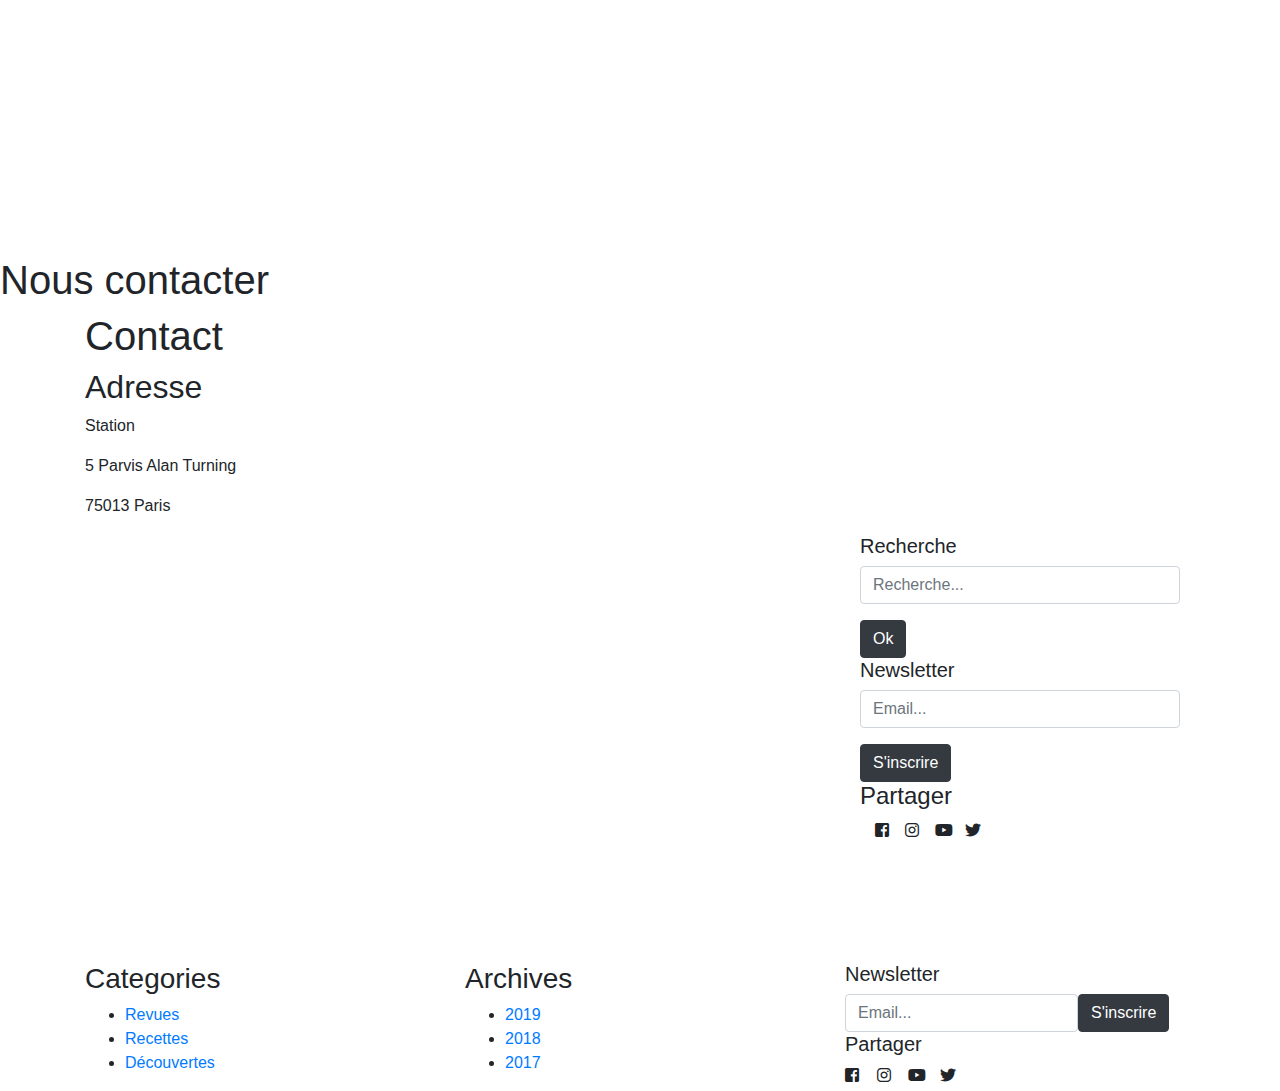
==== contact.html @ bdc2f414 "Add files via upload" ====
<!DOCTYPE html>
<html lang="en">
<head>
    <meta charset="UTF-8">
    <meta name="viewport" content="width=device-width, initial-scale=1.0">
    <title>Cuisine</title>
    <link rel="stylesheet" href="./css/bootstrap.min.css">
    <link rel="stylesheet" href="./css/contact.css">
    <link rel="stylesheet" href="./css/all.min.css">
    <link href="https://fonts.googleapis.com/css2?family=Oswald&display=swap" rel="stylesheet">
    <link href="https://fonts.googleapis.com/css2?family=Courgette&display=swap" rel="stylesheet">
</head>
<header>
    <div class="header-filter"></div> <!--adding a filter-->
    <nav class="navbar navbar-expand-md navbar-dark">
        <a class="navbar-brand cuizine" href="#">Cui'zine</a>
        <button class="navbar-toggler" type="button" data-toggle="collapse" data-target="#navbarNavAltMarkup" aria-controls="navbarNavAltMarkup" aria-expanded="false" aria-label="Toggle navigation">
          <span class="navbar-toggler-icon"></span>
        </button>
        <div class="collapse navbar-collapse" id="navbarNavAltMarkup">
          <div class="navbar-nav ml-auto">
            <a class="nav-item nav-link active" href="#">Accueil<span class="sr-only">(current)</span></a>
            <a class="nav-item nav-link" href="#">Equipe</a>
            <a class="nav-item nav-link" href="#">Blog</a>
            <a class="nav-item nav-link" href="#">Contact</a>
          </div>
        </div>
      </nav>
              
          <img class="headerbackground" src="./img/logo_square_white.png" alt="logo">
          <h1 class="cuisine">Nous contacter</h1>
          
      
      <div class="header-filter"></div> <!--adding a filter-->
</header>
<body>
  <!--
  <div class="container">
    <div class="row one">
      <div class="col-12 col-lg-4">
        <h3>Contact</h3>
        <h3>Adresse</h3>
          <p>Station</p>
          <p>5 Parvis Alan Turning</p>
          <p>75013 Paris</p>          

      </div>
    </div>
    <div class="row">
      
                  
          
          
          
            <div class="col-lg-8">
            <div class="map-responsive">
              <iframe src="https://www.google.com/maps/embed?pb=!1m14!1m12!1m3!1d10506.410987829591!2d2.2635644!3d48.827640599999995!2m3!1f0!2f0!3f0!3m2!1i1024!2i768!4f13.1!5e0!3m2!1sfr!2sfr!4v1591266158783!5m2!1sfr!2sfr" width="600" height="450" frameborder="0" style="border:0;" allowfullscreen="" aria-hidden="false" tabindex="0"></iframe>
            </div>
          </div>
          
             
      
      </div>
      
        <div class="row social-media">
          <div class="col-9 col-lg-4 search">
              <h5>Recherche</h5>
              <form class="form">
                  <div class="form-group">
                      <label class="sr-only" for="search">Recherche</label>
                      <input id="search" type="text" class="form-control" placeholder="Recherche...">
                  </div>
                  <button type="submit" class="btn btn-dark">Ok</button>
              </form>
          </div>
              <div class="col-12 newsletter">
                <h5>Newsletter</h5>
                <form class="form">
                    <div class="form-group">
                        <label class="sr-only" for="newsletter-email">Email</label>
                        <input id="newsletter-email" type="email" class="form-control" placeholder="Email...">
                    </div>
                    <button type="submit" class="btn btn-dark">S'inscrire</button>
                </form>
                </div>
          
        -->
        <div class="background">
        <div class="container">
          <div class="row">
            <div class="col-12">
            <h1 class="courgette">Contact</h1>
          </div>
          </div>
          <div class="row social-media">

            
              <div class="col-12">
                
                <h2 class="courgette">Adresse</h2>
                  <p>Station</p>
                  <p>5 Parvis Alan Turning</p>
                  <p>75013 Paris</p>          
        
              </div>
           


              <div class="col-8 embed-responsive embed-responsive-16by9">
                <iframe class="embed-responsive-item" src="https://www.google.com/maps/embed?pb=!1m14!1m12!1m3!1d10506.410987829591!2d2.2635644!3d48.827640599999995!2m3!1f0!2f0!3f0!3m2!1i1024!2i768!4f13.1!5e0!3m2!1sfr!2sfr!4v1591266158783!5m2!1sfr!2sfr" width="600" height="450" frameborder="0" style="border:0;" allowfullscreen="" aria-hidden="false" tabindex="0"></iframe>
              </div>
              <div class="col-4 aside"> <!--d none-->
                <form>
                <div class="col-12 search">
                    <h5 class="courgette">Recherche</h5>
                    
                        <div class="form-group">
                            <label class="sr-only" for="search">Recherche</label>
                            <input id="search" type="text" class="form-control" placeholder="Recherche...">
                        </div>
                        <button type="submit" class=" ok btn btn-dark">Ok</button>
                    
                </div>
                    <div class="col-12 newsletter">
                      <h5 class="courgette">Newsletter</h5>
                      
                          <div class="form-group">
                              <label class="sr-only" for="newsletter-email">Email</label>
                              <input id="newsletter-email" type="email" class="form-control" placeholder="Email...">
                          </div>
                          <button type="submit" class="btn btn-dark">S'inscrire</button>
                </form>
              
            
          
                    <!-- search-->
                <h4 class="courgette">Partager</h4>
                <div class=" form-inline">
                  <div class="col-1">
                    <i class="fab fa-facebook-square"></i>
                  </div>
                  <div class="col-1">
                    <i class="fab fa-instagram"></i>
                  </div>
                  <div class="col-1">
                    <i class="fab fa-youtube"></i>
                  </div>
                  <div class="col-1">
                    <i class="fab fa-twitter"></i>
                  </div>
                </div>  
            </div>
      </div>
      </div>

        </div>
<div class="black">
  <footer>
    <div class="container">
      <div class="row cat">
        <div class="col-12 col-lg-4">
          <h3 class="courgette">Categories</h3>
        <ul>
            <li><a href="#">Revues</a></li>
            <li><a href="#">Recettes</a></li>
            <li><a href="#">Découvertes</a></li>
        </ul>
        </div>
      
      
        <div class="col-12 col-lg-4">
          <h3 class="courgette">Archives</h3>
              <ul>
                  <li><a href="#">2019</a></li>
                  <li><a href="#">2018</a></li>
                  <li><a href="#">2017</a></li>
              </ul>
          </div> 
           
            
                      <div class="col-12 col-lg-4 newsletter">
                          <h5 class="courgette">Newsletter</h5>
                          <form class="form-inline">
                              <div class="form-group">
                                  <label class="sr-only" for="newsletter-email">Email</label>
                                  <input id="newsletter-email" type="email" class="form-control" placeholder="Email...">
                              </div>
                              <button type="submit" class="btn btn-dark">S'inscrire</button>
                          </form>
                          
                    
            
            <h5 class="courgette">Partager</h5>
            <div class="row partager">
                <div class="col-1">
                    <i class="fab fa-facebook-square"></i>
                </div>
                <div class="col-1">
                    <i class="fab fa-instagram"></i>
                </div>
                <div class="col-1">
                    <i class="fab fa-youtube"></i>
                </div>
                <div class="col-1">
                    <i class="fab fa-twitter"></i>
                </div>
            </div> 
          </div>
    </div>                  
</footer>

</div>

</body>

</html>
---- css/all.min.css ----
.fa,.fab,.fal,.far,.fas{-moz-osx-font-smoothing:grayscale;-webkit-font-smoothing:antialiased;display:inline-block;font-style:normal;font-variant:normal;text-rendering:auto;line-height:1}.fa-lg{font-size:1.33333em;line-height:.75em;vertical-align:-.0667em}.fa-xs{font-size:.75em}.fa-sm{font-size:.875em}.fa-1x{font-size:1em}.fa-2x{font-size:2em}.fa-3x{font-size:3em}.fa-4x{font-size:4em}.fa-5x{font-size:5em}.fa-6x{font-size:6em}.fa-7x{font-size:7em}.fa-8x{font-size:8em}.fa-9x{font-size:9em}.fa-10x{font-size:10em}.fa-fw{text-align:center;width:1.25em}.fa-ul{list-style-type:none;margin-left:2.5em;padding-left:0}.fa-ul>li{position:relative}.fa-li{left:-2em;position:absolute;text-align:center;width:2em;line-height:inherit}.fa-border{border:.08em solid #eee;border-radius:.1em;padding:.2em .25em .15em}.fa-pull-left{float:left}.fa-pull-right{float:right}.fa.fa-pull-left,.fab.fa-pull-left,.fal.fa-pull-left,.far.fa-pull-left,.fas.fa-pull-left{margin-right:.3em}.fa.fa-pull-right,.fab.fa-pull-right,.fal.fa-pull-right,.far.fa-pull-right,.fas.fa-pull-right{margin-left:.3em}.fa-spin{animation:fa-spin 2s infinite linear}.fa-pulse{animation:fa-spin 1s infinite steps(8)}@keyframes fa-spin{0%{transform:rotate(0deg)}to{transform:rotate(1turn)}}.fa-rotate-90{-ms-filter:"progid:DXImageTransform.Microsoft.BasicImage(rotation=1)";transform:rotate(90deg)}.fa-rotate-180{-ms-filter:"progid:DXImageTransform.Microsoft.BasicImage(rotation=2)";transform:rotate(180deg)}.fa-rotate-270{-ms-filter:"progid:DXImageTransform.Microsoft.BasicImage(rotation=3)";transform:rotate(270deg)}.fa-flip-horizontal{-ms-filter:"progid:DXImageTransform.Microsoft.BasicImage(rotation=0, mirror=1)";transform:scaleX(-1)}.fa-flip-vertical{transform:scaleY(-1)}.fa-flip-horizontal.fa-flip-vertical,.fa-flip-vertical{-ms-filter:"progid:DXImageTransform.Microsoft.BasicImage(rotation=2, mirror=1)"}.fa-flip-horizontal.fa-flip-vertical{transform:scale(-1)}:root .fa-flip-horizontal,:root .fa-flip-vertical,:root .fa-rotate-90,:root .fa-rotate-180,:root .fa-rotate-270{filter:none}.fa-stack{display:inline-block;height:2em;line-height:2em;position:relative;vertical-align:middle;width:2.5em}.fa-stack-1x,.fa-stack-2x{left:0;position:absolute;text-align:center;width:100%}.fa-stack-1x{line-height:inherit}.fa-stack-2x{font-size:2em}.fa-inverse{color:#fff}.fa-500px:before{content:"\f26e"}.fa-accessible-icon:before{content:"\f368"}.fa-accusoft:before{content:"\f369"}.fa-acquisitions-incorporated:before{content:"\f6af"}.fa-ad:before{content:"\f641"}.fa-address-book:before{content:"\f2b9"}.fa-address-card:before{content:"\f2bb"}.fa-adjust:before{content:"\f042"}.fa-adn:before{content:"\f170"}.fa-adobe:before{content:"\f778"}.fa-adversal:before{content:"\f36a"}.fa-affiliatetheme:before{content:"\f36b"}.fa-air-freshener:before{content:"\f5d0"}.fa-algolia:before{content:"\f36c"}.fa-align-center:before{content:"\f037"}.fa-align-justify:before{content:"\f039"}.fa-align-left:before{content:"\f036"}.fa-align-right:before{content:"\f038"}.fa-alipay:before{content:"\f642"}.fa-allergies:before{content:"\f461"}.fa-amazon:before{content:"\f270"}.fa-amazon-pay:before{content:"\f42c"}.fa-ambulance:before{content:"\f0f9"}.fa-american-sign-language-interpreting:before{content:"\f2a3"}.fa-amilia:before{content:"\f36d"}.fa-anchor:before{content:"\f13d"}.fa-android:before{content:"\f17b"}.fa-angellist:before{content:"\f209"}.fa-angle-double-down:before{content:"\f103"}.fa-angle-double-left:before{content:"\f100"}.fa-angle-double-right:before{content:"\f101"}.fa-angle-double-up:before{content:"\f102"}.fa-angle-down:before{content:"\f107"}.fa-angle-left:before{content:"\f104"}.fa-angle-right:before{content:"\f105"}.fa-angle-up:before{content:"\f106"}.fa-angry:before{content:"\f556"}.fa-angrycreative:before{content:"\f36e"}.fa-angular:before{content:"\f420"}.fa-ankh:before{content:"\f644"}.fa-app-store:before{content:"\f36f"}.fa-app-store-ios:before{content:"\f370"}.fa-apper:before{content:"\f371"}.fa-apple:before{content:"\f179"}.fa-apple-alt:before{content:"\f5d1"}.fa-apple-pay:before{content:"\f415"}.fa-archive:before{content:"\f187"}.fa-archway:before{content:"\f557"}.fa-arrow-alt-circle-down:before{content:"\f358"}.fa-arrow-alt-circle-left:before{content:"\f359"}.fa-arrow-alt-circle-right:before{content:"\f35a"}.fa-arrow-alt-circle-up:before{content:"\f35b"}.fa-arrow-circle-down:before{content:"\f0ab"}.fa-arrow-circle-left:before{content:"\f0a8"}.fa-arrow-circle-right:before{content:"\f0a9"}.fa-arrow-circle-up:before{content:"\f0aa"}.fa-arrow-down:before{content:"\f063"}.fa-arrow-left:before{content:"\f060"}.fa-arrow-right:before{content:"\f061"}.fa-arrow-up:before{content:"\f062"}.fa-arrows-alt:before{content:"\f0b2"}.fa-arrows-alt-h:before{content:"\f337"}.fa-arrows-alt-v:before{content:"\f338"}.fa-artstation:before{content:"\f77a"}.fa-assistive-listening-systems:before{content:"\f2a2"}.fa-asterisk:before{content:"\f069"}.fa-asymmetrik:before{content:"\f372"}.fa-at:before{content:"\f1fa"}.fa-atlas:before{content:"\f558"}.fa-atlassian:before{content:"\f77b"}.fa-atom:before{content:"\f5d2"}.fa-audible:before{content:"\f373"}.fa-audio-description:before{content:"\f29e"}.fa-autoprefixer:before{content:"\f41c"}.fa-avianex:before{content:"\f374"}.fa-aviato:before{content:"\f421"}.fa-award:before{content:"\f559"}.fa-aws:before{content:"\f375"}.fa-baby:before{content:"\f77c"}.fa-baby-carriage:before{content:"\f77d"}.fa-backspace:before{content:"\f55a"}.fa-backward:before{content:"\f04a"}.fa-balance-scale:before{content:"\f24e"}.fa-ban:before{content:"\f05e"}.fa-band-aid:before{content:"\f462"}.fa-bandcamp:before{content:"\f2d5"}.fa-barcode:before{content:"\f02a"}.fa-bars:before{content:"\f0c9"}.fa-baseball-ball:before{content:"\f433"}.fa-basketball-ball:before{content:"\f434"}.fa-bath:before{content:"\f2cd"}.fa-battery-empty:before{content:"\f244"}.fa-battery-full:before{content:"\f240"}.fa-battery-half:before{content:"\f242"}.fa-battery-quarter:before{content:"\f243"}.fa-battery-three-quarters:before{content:"\f241"}.fa-bed:before{content:"\f236"}.fa-beer:before{content:"\f0fc"}.fa-behance:before{content:"\f1b4"}.fa-behance-square:before{content:"\f1b5"}.fa-bell:before{content:"\f0f3"}.fa-bell-slash:before{content:"\f1f6"}.fa-bezier-curve:before{content:"\f55b"}.fa-bible:before{content:"\f647"}.fa-bicycle:before{content:"\f206"}.fa-bimobject:before{content:"\f378"}.fa-binoculars:before{content:"\f1e5"}.fa-biohazard:before{content:"\f780"}.fa-birthday-cake:before{content:"\f1fd"}.fa-bitbucket:before{content:"\f171"}.fa-bitcoin:before{content:"\f379"}.fa-bity:before{content:"\f37a"}.fa-black-tie:before{content:"\f27e"}.fa-blackberry:before{content:"\f37b"}.fa-blender:before{content:"\f517"}.fa-blender-phone:before{content:"\f6b6"}.fa-blind:before{content:"\f29d"}.fa-blog:before{content:"\f781"}.fa-blogger:before{content:"\f37c"}.fa-blogger-b:before{content:"\f37d"}.fa-bluetooth:before{content:"\f293"}.fa-bluetooth-b:before{content:"\f294"}.fa-bold:before{content:"\f032"}.fa-bolt:before{content:"\f0e7"}.fa-bomb:before{content:"\f1e2"}.fa-bone:before{content:"\f5d7"}.fa-bong:before{content:"\f55c"}.fa-book:before{content:"\f02d"}.fa-book-dead:before{content:"\f6b7"}.fa-book-open:before{content:"\f518"}.fa-book-reader:before{content:"\f5da"}.fa-bookmark:before{content:"\f02e"}.fa-bowling-ball:before{content:"\f436"}.fa-box:before{content:"\f466"}.fa-box-open:before{content:"\f49e"}.fa-boxes:before{content:"\f468"}.fa-braille:before{content:"\f2a1"}.fa-brain:before{content:"\f5dc"}.fa-briefcase:before{content:"\f0b1"}.fa-briefcase-medical:before{content:"\f469"}.fa-broadcast-tower:before{content:"\f519"}.fa-broom:before{content:"\f51a"}.fa-brush:before{content:"\f55d"}.fa-btc:before{content:"\f15a"}.fa-bug:before{content:"\f188"}.fa-building:before{content:"\f1ad"}.fa-bullhorn:before{content:"\f0a1"}.fa-bullseye:before{content:"\f140"}.fa-burn:before{content:"\f46a"}.fa-buromobelexperte:before{content:"\f37f"}.fa-bus:before{content:"\f207"}.fa-bus-alt:before{content:"\f55e"}.fa-business-time:before{content:"\f64a"}.fa-buysellads:before{content:"\f20d"}.fa-calculator:before{content:"\f1ec"}.fa-calendar:before{content:"\f133"}.fa-calendar-alt:before{content:"\f073"}.fa-calendar-check:before{content:"\f274"}.fa-calendar-day:before{content:"\f783"}.fa-calendar-minus:before{content:"\f272"}.fa-calendar-plus:before{content:"\f271"}.fa-calendar-times:before{content:"\f273"}.fa-calendar-week:before{content:"\f784"}.fa-camera:before{content:"\f030"}.fa-camera-retro:before{content:"\f083"}.fa-campground:before{content:"\f6bb"}.fa-canadian-maple-leaf:before{content:"\f785"}.fa-candy-cane:before{content:"\f786"}.fa-cannabis:before{content:"\f55f"}.fa-capsules:before{content:"\f46b"}.fa-car:before{content:"\f1b9"}.fa-car-alt:before{content:"\f5de"}.fa-car-battery:before{content:"\f5df"}.fa-car-crash:before{content:"\f5e1"}.fa-car-side:before{content:"\f5e4"}.fa-caret-down:before{content:"\f0d7"}.fa-caret-left:before{content:"\f0d9"}.fa-caret-right:before{content:"\f0da"}.fa-caret-square-down:before{content:"\f150"}.fa-caret-square-left:before{content:"\f191"}.fa-caret-square-right:before{content:"\f152"}.fa-caret-square-up:before{content:"\f151"}.fa-caret-up:before{content:"\f0d8"}.fa-carrot:before{content:"\f787"}.fa-cart-arrow-down:before{content:"\f218"}.fa-cart-plus:before{content:"\f217"}.fa-cash-register:before{content:"\f788"}.fa-cat:before{content:"\f6be"}.fa-cc-amazon-pay:before{content:"\f42d"}.fa-cc-amex:before{content:"\f1f3"}.fa-cc-apple-pay:before{content:"\f416"}.fa-cc-diners-club:before{content:"\f24c"}.fa-cc-discover:before{content:"\f1f2"}.fa-cc-jcb:before{content:"\f24b"}.fa-cc-mastercard:before{content:"\f1f1"}.fa-cc-paypal:before{content:"\f1f4"}.fa-cc-stripe:before{content:"\f1f5"}.fa-cc-visa:before{content:"\f1f0"}.fa-centercode:before{content:"\f380"}.fa-centos:before{content:"\f789"}.fa-certificate:before{content:"\f0a3"}.fa-chair:before{content:"\f6c0"}.fa-chalkboard:before{content:"\f51b"}.fa-chalkboard-teacher:before{content:"\f51c"}.fa-charging-station:before{content:"\f5e7"}.fa-chart-area:before{content:"\f1fe"}.fa-chart-bar:before{content:"\f080"}.fa-chart-line:before{content:"\f201"}.fa-chart-pie:before{content:"\f200"}.fa-check:before{content:"\f00c"}.fa-check-circle:before{content:"\f058"}.fa-check-double:before{content:"\f560"}.fa-check-square:before{content:"\f14a"}.fa-chess:before{content:"\f439"}.fa-chess-bishop:before{content:"\f43a"}.fa-chess-board:before{content:"\f43c"}.fa-chess-king:before{content:"\f43f"}.fa-chess-knight:before{content:"\f441"}.fa-chess-pawn:before{content:"\f443"}.fa-chess-queen:before{content:"\f445"}.fa-chess-rook:before{content:"\f447"}.fa-chevron-circle-down:before{content:"\f13a"}.fa-chevron-circle-left:before{content:"\f137"}.fa-chevron-circle-right:before{content:"\f138"}.fa-chevron-circle-up:before{content:"\f139"}.fa-chevron-down:before{content:"\f078"}.fa-chevron-left:before{content:"\f053"}.fa-chevron-right:before{content:"\f054"}.fa-chevron-up:before{content:"\f077"}.fa-child:before{content:"\f1ae"}.fa-chrome:before{content:"\f268"}.fa-church:before{content:"\f51d"}.fa-circle:before{content:"\f111"}.fa-circle-notch:before{content:"\f1ce"}.fa-city:before{content:"\f64f"}.fa-clipboard:before{content:"\f328"}.fa-clipboard-check:before{content:"\f46c"}.fa-clipboard-list:before{content:"\f46d"}.fa-clock:before{content:"\f017"}.fa-clone:before{content:"\f24d"}.fa-closed-captioning:before{content:"\f20a"}.fa-cloud:before{content:"\f0c2"}.fa-cloud-download-alt:before{content:"\f381"}.fa-cloud-meatball:before{content:"\f73b"}.fa-cloud-moon:before{content:"\f6c3"}.fa-cloud-moon-rain:before{content:"\f73c"}.fa-cloud-rain:before{content:"\f73d"}.fa-cloud-showers-heavy:before{content:"\f740"}.fa-cloud-sun:before{content:"\f6c4"}.fa-cloud-sun-rain:before{content:"\f743"}.fa-cloud-upload-alt:before{content:"\f382"}.fa-cloudscale:before{content:"\f383"}.fa-cloudsmith:before{content:"\f384"}.fa-cloudversify:before{content:"\f385"}.fa-cocktail:before{content:"\f561"}.fa-code:before{content:"\f121"}.fa-code-branch:before{content:"\f126"}.fa-codepen:before{content:"\f1cb"}.fa-codiepie:before{content:"\f284"}.fa-coffee:before{content:"\f0f4"}.fa-cog:before{content:"\f013"}.fa-cogs:before{content:"\f085"}.fa-coins:before{content:"\f51e"}.fa-columns:before{content:"\f0db"}.fa-comment:before{content:"\f075"}.fa-comment-alt:before{content:"\f27a"}.fa-comment-dollar:before{content:"\f651"}.fa-comment-dots:before{content:"\f4ad"}.fa-comment-slash:before{content:"\f4b3"}.fa-comments:before{content:"\f086"}.fa-comments-dollar:before{content:"\f653"}.fa-compact-disc:before{content:"\f51f"}.fa-compass:before{content:"\f14e"}.fa-compress:before{content:"\f066"}.fa-compress-arrows-alt:before{content:"\f78c"}.fa-concierge-bell:before{content:"\f562"}.fa-confluence:before{content:"\f78d"}.fa-connectdevelop:before{content:"\f20e"}.fa-contao:before{content:"\f26d"}.fa-cookie:before{content:"\f563"}.fa-cookie-bite:before{content:"\f564"}.fa-copy:before{content:"\f0c5"}.fa-copyright:before{content:"\f1f9"}.fa-couch:before{content:"\f4b8"}.fa-cpanel:before{content:"\f388"}.fa-creative-commons:before{content:"\f25e"}.fa-creative-commons-by:before{content:"\f4e7"}.fa-creative-commons-nc:before{content:"\f4e8"}.fa-creative-commons-nc-eu:before{content:"\f4e9"}.fa-creative-commons-nc-jp:before{content:"\f4ea"}.fa-creative-commons-nd:before{content:"\f4eb"}.fa-creative-commons-pd:before{content:"\f4ec"}.fa-creative-commons-pd-alt:before{content:"\f4ed"}.fa-creative-commons-remix:before{content:"\f4ee"}.fa-creative-commons-sa:before{content:"\f4ef"}.fa-creative-commons-sampling:before{content:"\f4f0"}.fa-creative-commons-sampling-plus:before{content:"\f4f1"}.fa-creative-commons-share:before{content:"\f4f2"}.fa-creative-commons-zero:before{content:"\f4f3"}.fa-credit-card:before{content:"\f09d"}.fa-critical-role:before{content:"\f6c9"}.fa-crop:before{content:"\f125"}.fa-crop-alt:before{content:"\f565"}.fa-cross:before{content:"\f654"}.fa-crosshairs:before{content:"\f05b"}.fa-crow:before{content:"\f520"}.fa-crown:before{content:"\f521"}.fa-css3:before{content:"\f13c"}.fa-css3-alt:before{content:"\f38b"}.fa-cube:before{content:"\f1b2"}.fa-cubes:before{content:"\f1b3"}.fa-cut:before{content:"\f0c4"}.fa-cuttlefish:before{content:"\f38c"}.fa-d-and-d:before{content:"\f38d"}.fa-d-and-d-beyond:before{content:"\f6ca"}.fa-dashcube:before{content:"\f210"}.fa-database:before{content:"\f1c0"}.fa-deaf:before{content:"\f2a4"}.fa-delicious:before{content:"\f1a5"}.fa-democrat:before{content:"\f747"}.fa-deploydog:before{content:"\f38e"}.fa-deskpro:before{content:"\f38f"}.fa-desktop:before{content:"\f108"}.fa-dev:before{content:"\f6cc"}.fa-deviantart:before{content:"\f1bd"}.fa-dharmachakra:before{content:"\f655"}.fa-dhl:before{content:"\f790"}.fa-diagnoses:before{content:"\f470"}.fa-diaspora:before{content:"\f791"}.fa-dice:before{content:"\f522"}.fa-dice-d20:before{content:"\f6cf"}.fa-dice-d6:before{content:"\f6d1"}.fa-dice-five:before{content:"\f523"}.fa-dice-four:before{content:"\f524"}.fa-dice-one:before{content:"\f525"}.fa-dice-six:before{content:"\f526"}.fa-dice-three:before{content:"\f527"}.fa-dice-two:before{content:"\f528"}.fa-digg:before{content:"\f1a6"}.fa-digital-ocean:before{content:"\f391"}.fa-digital-tachograph:before{content:"\f566"}.fa-directions:before{content:"\f5eb"}.fa-discord:before{content:"\f392"}.fa-discourse:before{content:"\f393"}.fa-divide:before{content:"\f529"}.fa-dizzy:before{content:"\f567"}.fa-dna:before{content:"\f471"}.fa-dochub:before{content:"\f394"}.fa-docker:before{content:"\f395"}.fa-dog:before{content:"\f6d3"}.fa-dollar-sign:before{content:"\f155"}.fa-dolly:before{content:"\f472"}.fa-dolly-flatbed:before{content:"\f474"}.fa-donate:before{content:"\f4b9"}.fa-door-closed:before{content:"\f52a"}.fa-door-open:before{content:"\f52b"}.fa-dot-circle:before{content:"\f192"}.fa-dove:before{content:"\f4ba"}.fa-download:before{content:"\f019"}.fa-draft2digital:before{content:"\f396"}.fa-drafting-compass:before{content:"\f568"}.fa-dragon:before{content:"\f6d5"}.fa-draw-polygon:before{content:"\f5ee"}.fa-dribbble:before{content:"\f17d"}.fa-dribbble-square:before{content:"\f397"}.fa-dropbox:before{content:"\f16b"}.fa-drum:before{content:"\f569"}.fa-drum-steelpan:before{content:"\f56a"}.fa-drumstick-bite:before{content:"\f6d7"}.fa-drupal:before{content:"\f1a9"}.fa-dumbbell:before{content:"\f44b"}.fa-dumpster:before{content:"\f793"}.fa-dumpster-fire:before{content:"\f794"}.fa-dungeon:before{content:"\f6d9"}.fa-dyalog:before{content:"\f399"}.fa-earlybirds:before{content:"\f39a"}.fa-ebay:before{content:"\f4f4"}.fa-edge:before{content:"\f282"}.fa-edit:before{content:"\f044"}.fa-eject:before{content:"\f052"}.fa-elementor:before{content:"\f430"}.fa-ellipsis-h:before{content:"\f141"}.fa-ellipsis-v:before{content:"\f142"}.fa-ello:before{content:"\f5f1"}.fa-ember:before{content:"\f423"}.fa-empire:before{content:"\f1d1"}.fa-envelope:before{content:"\f0e0"}.fa-envelope-open:before{content:"\f2b6"}.fa-envelope-open-text:before{content:"\f658"}.fa-envelope-square:before{content:"\f199"}.fa-envira:before{content:"\f299"}.fa-equals:before{content:"\f52c"}.fa-eraser:before{content:"\f12d"}.fa-erlang:before{content:"\f39d"}.fa-ethereum:before{content:"\f42e"}.fa-ethernet:before{content:"\f796"}.fa-etsy:before{content:"\f2d7"}.fa-euro-sign:before{content:"\f153"}.fa-exchange-alt:before{content:"\f362"}.fa-exclamation:before{content:"\f12a"}.fa-exclamation-circle:before{content:"\f06a"}.fa-exclamation-triangle:before{content:"\f071"}.fa-expand:before{content:"\f065"}.fa-expand-arrows-alt:before{content:"\f31e"}.fa-expeditedssl:before{content:"\f23e"}.fa-external-link-alt:before{content:"\f35d"}.fa-external-link-square-alt:before{content:"\f360"}.fa-eye:before{content:"\f06e"}.fa-eye-dropper:before{content:"\f1fb"}.fa-eye-slash:before{content:"\f070"}.fa-facebook:before{content:"\f09a"}.fa-facebook-f:before{content:"\f39e"}.fa-facebook-messenger:before{content:"\f39f"}.fa-facebook-square:before{content:"\f082"}.fa-fantasy-flight-games:before{content:"\f6dc"}.fa-fast-backward:before{content:"\f049"}.fa-fast-forward:before{content:"\f050"}.fa-fax:before{content:"\f1ac"}.fa-feather:before{content:"\f52d"}.fa-feather-alt:before{content:"\f56b"}.fa-fedex:before{content:"\f797"}.fa-fedora:before{content:"\f798"}.fa-female:before{content:"\f182"}.fa-fighter-jet:before{content:"\f0fb"}.fa-figma:before{content:"\f799"}.fa-file:before{content:"\f15b"}.fa-file-alt:before{content:"\f15c"}.fa-file-archive:before{content:"\f1c6"}.fa-file-audio:before{content:"\f1c7"}.fa-file-code:before{content:"\f1c9"}.fa-file-contract:before{content:"\f56c"}.fa-file-csv:before{content:"\f6dd"}.fa-file-download:before{content:"\f56d"}.fa-file-excel:before{content:"\f1c3"}.fa-file-export:before{content:"\f56e"}.fa-file-image:before{content:"\f1c5"}.fa-file-import:before{content:"\f56f"}.fa-file-invoice:before{content:"\f570"}.fa-file-invoice-dollar:before{content:"\f571"}.fa-file-medical:before{content:"\f477"}.fa-file-medical-alt:before{content:"\f478"}.fa-file-pdf:before{content:"\f1c1"}.fa-file-powerpoint:before{content:"\f1c4"}.fa-file-prescription:before{content:"\f572"}.fa-file-signature:before{content:"\f573"}.fa-file-upload:before{content:"\f574"}.fa-file-video:before{content:"\f1c8"}.fa-file-word:before{content:"\f1c2"}.fa-fill:before{content:"\f575"}.fa-fill-drip:before{content:"\f576"}.fa-film:before{content:"\f008"}.fa-filter:before{content:"\f0b0"}.fa-fingerprint:before{content:"\f577"}.fa-fire:before{content:"\f06d"}.fa-fire-alt:before{content:"\f7e4"}.fa-fire-extinguisher:before{content:"\f134"}.fa-firefox:before{content:"\f269"}.fa-first-aid:before{content:"\f479"}.fa-first-order:before{content:"\f2b0"}.fa-first-order-alt:before{content:"\f50a"}.fa-firstdraft:before{content:"\f3a1"}.fa-fish:before{content:"\f578"}.fa-fist-raised:before{content:"\f6de"}.fa-flag:before{content:"\f024"}.fa-flag-checkered:before{content:"\f11e"}.fa-flag-usa:before{content:"\f74d"}.fa-flask:before{content:"\f0c3"}.fa-flickr:before{content:"\f16e"}.fa-flipboard:before{content:"\f44d"}.fa-flushed:before{content:"\f579"}.fa-fly:before{content:"\f417"}.fa-folder:before{content:"\f07b"}.fa-folder-minus:before{content:"\f65d"}.fa-folder-open:before{content:"\f07c"}.fa-folder-plus:before{content:"\f65e"}.fa-font:before{content:"\f031"}.fa-font-awesome:before{content:"\f2b4"}.fa-font-awesome-alt:before{content:"\f35c"}.fa-font-awesome-flag:before{content:"\f425"}.fa-font-awesome-logo-full:before{content:"\f4e6"}.fa-fonticons:before{content:"\f280"}.fa-fonticons-fi:before{content:"\f3a2"}.fa-football-ball:before{content:"\f44e"}.fa-fort-awesome:before{content:"\f286"}.fa-fort-awesome-alt:before{content:"\f3a3"}.fa-forumbee:before{content:"\f211"}.fa-forward:before{content:"\f04e"}.fa-foursquare:before{content:"\f180"}.fa-free-code-camp:before{content:"\f2c5"}.fa-freebsd:before{content:"\f3a4"}.fa-frog:before{content:"\f52e"}.fa-frown:before{content:"\f119"}.fa-frown-open:before{content:"\f57a"}.fa-fulcrum:before{content:"\f50b"}.fa-funnel-dollar:before{content:"\f662"}.fa-futbol:before{content:"\f1e3"}.fa-galactic-republic:before{content:"\f50c"}.fa-galactic-senate:before{content:"\f50d"}.fa-gamepad:before{content:"\f11b"}.fa-gas-pump:before{content:"\f52f"}.fa-gavel:before{content:"\f0e3"}.fa-gem:before{content:"\f3a5"}.fa-genderless:before{content:"\f22d"}.fa-get-pocket:before{content:"\f265"}.fa-gg:before{content:"\f260"}.fa-gg-circle:before{content:"\f261"}.fa-ghost:before{content:"\f6e2"}.fa-gift:before{content:"\f06b"}.fa-gifts:before{content:"\f79c"}.fa-git:before{content:"\f1d3"}.fa-git-square:before{content:"\f1d2"}.fa-github:before{content:"\f09b"}.fa-github-alt:before{content:"\f113"}.fa-github-square:before{content:"\f092"}.fa-gitkraken:before{content:"\f3a6"}.fa-gitlab:before{content:"\f296"}.fa-gitter:before{content:"\f426"}.fa-glass-cheers:before{content:"\f79f"}.fa-glass-martini:before{content:"\f000"}.fa-glass-martini-alt:before{content:"\f57b"}.fa-glass-whiskey:before{content:"\f7a0"}.fa-glasses:before{content:"\f530"}.fa-glide:before{content:"\f2a5"}.fa-glide-g:before{content:"\f2a6"}.fa-globe:before{content:"\f0ac"}.fa-globe-africa:before{content:"\f57c"}.fa-globe-americas:before{content:"\f57d"}.fa-globe-asia:before{content:"\f57e"}.fa-globe-europe:before{content:"\f7a2"}.fa-gofore:before{content:"\f3a7"}.fa-golf-ball:before{content:"\f450"}.fa-goodreads:before{content:"\f3a8"}.fa-goodreads-g:before{content:"\f3a9"}.fa-google:before{content:"\f1a0"}.fa-google-drive:before{content:"\f3aa"}.fa-google-play:before{content:"\f3ab"}.fa-google-plus:before{content:"\f2b3"}.fa-google-plus-g:before{content:"\f0d5"}.fa-google-plus-square:before{content:"\f0d4"}.fa-google-wallet:before{content:"\f1ee"}.fa-gopuram:before{content:"\f664"}.fa-graduation-cap:before{content:"\f19d"}.fa-gratipay:before{content:"\f184"}.fa-grav:before{content:"\f2d6"}.fa-greater-than:before{content:"\f531"}.fa-greater-than-equal:before{content:"\f532"}.fa-grimace:before{content:"\f57f"}.fa-grin:before{content:"\f580"}.fa-grin-alt:before{content:"\f581"}.fa-grin-beam:before{content:"\f582"}.fa-grin-beam-sweat:before{content:"\f583"}.fa-grin-hearts:before{content:"\f584"}.fa-grin-squint:before{content:"\f585"}.fa-grin-squint-tears:before{content:"\f586"}.fa-grin-stars:before{content:"\f587"}.fa-grin-tears:before{content:"\f588"}.fa-grin-tongue:before{content:"\f589"}.fa-grin-tongue-squint:before{content:"\f58a"}.fa-grin-tongue-wink:before{content:"\f58b"}.fa-grin-wink:before{content:"\f58c"}.fa-grip-horizontal:before{content:"\f58d"}.fa-grip-lines:before{content:"\f7a4"}.fa-grip-lines-vertical:before{content:"\f7a5"}.fa-grip-vertical:before{content:"\f58e"}.fa-gripfire:before{content:"\f3ac"}.fa-grunt:before{content:"\f3ad"}.fa-guitar:before{content:"\f7a6"}.fa-gulp:before{content:"\f3ae"}.fa-h-square:before{content:"\f0fd"}.fa-hacker-news:before{content:"\f1d4"}.fa-hacker-news-square:before{content:"\f3af"}.fa-hackerrank:before{content:"\f5f7"}.fa-hammer:before{content:"\f6e3"}.fa-hamsa:before{content:"\f665"}.fa-hand-holding:before{content:"\f4bd"}.fa-hand-holding-heart:before{content:"\f4be"}.fa-hand-holding-usd:before{content:"\f4c0"}.fa-hand-lizard:before{content:"\f258"}.fa-hand-paper:before{content:"\f256"}.fa-hand-peace:before{content:"\f25b"}.fa-hand-point-down:before{content:"\f0a7"}.fa-hand-point-left:before{content:"\f0a5"}.fa-hand-point-right:before{content:"\f0a4"}.fa-hand-point-up:before{content:"\f0a6"}.fa-hand-pointer:before{content:"\f25a"}.fa-hand-rock:before{content:"\f255"}.fa-hand-scissors:before{content:"\f257"}.fa-hand-spock:before{content:"\f259"}.fa-hands:before{content:"\f4c2"}.fa-hands-helping:before{content:"\f4c4"}.fa-handshake:before{content:"\f2b5"}.fa-hanukiah:before{content:"\f6e6"}.fa-hashtag:before{content:"\f292"}.fa-hat-wizard:before{content:"\f6e8"}.fa-haykal:before{content:"\f666"}.fa-hdd:before{content:"\f0a0"}.fa-heading:before{content:"\f1dc"}.fa-headphones:before{content:"\f025"}.fa-headphones-alt:before{content:"\f58f"}.fa-headset:before{content:"\f590"}.fa-heart:before{content:"\f004"}.fa-heart-broken:before{content:"\f7a9"}.fa-heartbeat:before{content:"\f21e"}.fa-helicopter:before{content:"\f533"}.fa-highlighter:before{content:"\f591"}.fa-hiking:before{content:"\f6ec"}.fa-hippo:before{content:"\f6ed"}.fa-hips:before{content:"\f452"}.fa-hire-a-helper:before{content:"\f3b0"}.fa-history:before{content:"\f1da"}.fa-hockey-puck:before{content:"\f453"}.fa-holly-berry:before{content:"\f7aa"}.fa-home:before{content:"\f015"}.fa-hooli:before{content:"\f427"}.fa-hornbill:before{content:"\f592"}.fa-horse:before{content:"\f6f0"}.fa-horse-head:before{content:"\f7ab"}.fa-hospital:before{content:"\f0f8"}.fa-hospital-alt:before{content:"\f47d"}.fa-hospital-symbol:before{content:"\f47e"}.fa-hot-tub:before{content:"\f593"}.fa-hotel:before{content:"\f594"}.fa-hotjar:before{content:"\f3b1"}.fa-hourglass:before{content:"\f254"}.fa-hourglass-end:before{content:"\f253"}.fa-hourglass-half:before{content:"\f252"}.fa-hourglass-start:before{content:"\f251"}.fa-house-damage:before{content:"\f6f1"}.fa-houzz:before{content:"\f27c"}.fa-hryvnia:before{content:"\f6f2"}.fa-html5:before{content:"\f13b"}.fa-hubspot:before{content:"\f3b2"}.fa-i-cursor:before{content:"\f246"}.fa-icicles:before{content:"\f7ad"}.fa-id-badge:before{content:"\f2c1"}.fa-id-card:before{content:"\f2c2"}.fa-id-card-alt:before{content:"\f47f"}.fa-igloo:before{content:"\f7ae"}.fa-image:before{content:"\f03e"}.fa-images:before{content:"\f302"}.fa-imdb:before{content:"\f2d8"}.fa-inbox:before{content:"\f01c"}.fa-indent:before{content:"\f03c"}.fa-industry:before{content:"\f275"}.fa-infinity:before{content:"\f534"}.fa-info:before{content:"\f129"}.fa-info-circle:before{content:"\f05a"}.fa-instagram:before{content:"\f16d"}.fa-intercom:before{content:"\f7af"}.fa-internet-explorer:before{content:"\f26b"}.fa-invision:before{content:"\f7b0"}.fa-ioxhost:before{content:"\f208"}.fa-italic:before{content:"\f033"}.fa-itunes:before{content:"\f3b4"}.fa-itunes-note:before{content:"\f3b5"}.fa-java:before{content:"\f4e4"}.fa-jedi:before{content:"\f669"}.fa-jedi-order:before{content:"\f50e"}.fa-jenkins:before{content:"\f3b6"}.fa-jira:before{content:"\f7b1"}.fa-joget:before{content:"\f3b7"}.fa-joint:before{content:"\f595"}.fa-joomla:before{content:"\f1aa"}.fa-journal-whills:before{content:"\f66a"}.fa-js:before{content:"\f3b8"}.fa-js-square:before{content:"\f3b9"}.fa-jsfiddle:before{content:"\f1cc"}.fa-kaaba:before{content:"\f66b"}.fa-kaggle:before{content:"\f5fa"}.fa-key:before{content:"\f084"}.fa-keybase:before{content:"\f4f5"}.fa-keyboard:before{content:"\f11c"}.fa-keycdn:before{content:"\f3ba"}.fa-khanda:before{content:"\f66d"}.fa-kickstarter:before{content:"\f3bb"}.fa-kickstarter-k:before{content:"\f3bc"}.fa-kiss:before{content:"\f596"}.fa-kiss-beam:before{content:"\f597"}.fa-kiss-wink-heart:before{content:"\f598"}.fa-kiwi-bird:before{content:"\f535"}.fa-korvue:before{content:"\f42f"}.fa-landmark:before{content:"\f66f"}.fa-language:before{content:"\f1ab"}.fa-laptop:before{content:"\f109"}.fa-laptop-code:before{content:"\f5fc"}.fa-laravel:before{content:"\f3bd"}.fa-lastfm:before{content:"\f202"}.fa-lastfm-square:before{content:"\f203"}.fa-laugh:before{content:"\f599"}.fa-laugh-beam:before{content:"\f59a"}.fa-laugh-squint:before{content:"\f59b"}.fa-laugh-wink:before{content:"\f59c"}.fa-layer-group:before{content:"\f5fd"}.fa-leaf:before{content:"\f06c"}.fa-leanpub:before{content:"\f212"}.fa-lemon:before{content:"\f094"}.fa-less:before{content:"\f41d"}.fa-less-than:before{content:"\f536"}.fa-less-than-equal:before{content:"\f537"}.fa-level-down-alt:before{content:"\f3be"}.fa-level-up-alt:before{content:"\f3bf"}.fa-life-ring:before{content:"\f1cd"}.fa-lightbulb:before{content:"\f0eb"}.fa-line:before{content:"\f3c0"}.fa-link:before{content:"\f0c1"}.fa-linkedin:before{content:"\f08c"}.fa-linkedin-in:before{content:"\f0e1"}.fa-linode:before{content:"\f2b8"}.fa-linux:before{content:"\f17c"}.fa-lira-sign:before{content:"\f195"}.fa-list:before{content:"\f03a"}.fa-list-alt:before{content:"\f022"}.fa-list-ol:before{content:"\f0cb"}.fa-list-ul:before{content:"\f0ca"}.fa-location-arrow:before{content:"\f124"}.fa-lock:before{content:"\f023"}.fa-lock-open:before{content:"\f3c1"}.fa-long-arrow-alt-down:before{content:"\f309"}.fa-long-arrow-alt-left:before{content:"\f30a"}.fa-long-arrow-alt-right:before{content:"\f30b"}.fa-long-arrow-alt-up:before{content:"\f30c"}.fa-low-vision:before{content:"\f2a8"}.fa-luggage-cart:before{content:"\f59d"}.fa-lyft:before{content:"\f3c3"}.fa-magento:before{content:"\f3c4"}.fa-magic:before{content:"\f0d0"}.fa-magnet:before{content:"\f076"}.fa-mail-bulk:before{content:"\f674"}.fa-mailchimp:before{content:"\f59e"}.fa-male:before{content:"\f183"}.fa-mandalorian:before{content:"\f50f"}.fa-map:before{content:"\f279"}.fa-map-marked:before{content:"\f59f"}.fa-map-marked-alt:before{content:"\f5a0"}.fa-map-marker:before{content:"\f041"}.fa-map-marker-alt:before{content:"\f3c5"}.fa-map-pin:before{content:"\f276"}.fa-map-signs:before{content:"\f277"}.fa-markdown:before{content:"\f60f"}.fa-marker:before{content:"\f5a1"}.fa-mars:before{content:"\f222"}.fa-mars-double:before{content:"\f227"}.fa-mars-stroke:before{content:"\f229"}.fa-mars-stroke-h:before{content:"\f22b"}.fa-mars-stroke-v:before{content:"\f22a"}.fa-mask:before{content:"\f6fa"}.fa-mastodon:before{content:"\f4f6"}.fa-maxcdn:before{content:"\f136"}.fa-medal:before{content:"\f5a2"}.fa-medapps:before{content:"\f3c6"}.fa-medium:before{content:"\f23a"}.fa-medium-m:before{content:"\f3c7"}.fa-medkit:before{content:"\f0fa"}.fa-medrt:before{content:"\f3c8"}.fa-meetup:before{content:"\f2e0"}.fa-megaport:before{content:"\f5a3"}.fa-meh:before{content:"\f11a"}.fa-meh-blank:before{content:"\f5a4"}.fa-meh-rolling-eyes:before{content:"\f5a5"}.fa-memory:before{content:"\f538"}.fa-mendeley:before{content:"\f7b3"}.fa-menorah:before{content:"\f676"}.fa-mercury:before{content:"\f223"}.fa-meteor:before{content:"\f753"}.fa-microchip:before{content:"\f2db"}.fa-microphone:before{content:"\f130"}.fa-microphone-alt:before{content:"\f3c9"}.fa-microphone-alt-slash:before{content:"\f539"}.fa-microphone-slash:before{content:"\f131"}.fa-microscope:before{content:"\f610"}.fa-microsoft:before{content:"\f3ca"}.fa-minus:before{content:"\f068"}.fa-minus-circle:before{content:"\f056"}.fa-minus-square:before{content:"\f146"}.fa-mitten:before{content:"\f7b5"}.fa-mix:before{content:"\f3cb"}.fa-mixcloud:before{content:"\f289"}.fa-mizuni:before{content:"\f3cc"}.fa-mobile:before{content:"\f10b"}.fa-mobile-alt:before{content:"\f3cd"}.fa-modx:before{content:"\f285"}.fa-monero:before{content:"\f3d0"}.fa-money-bill:before{content:"\f0d6"}.fa-money-bill-alt:before{content:"\f3d1"}.fa-money-bill-wave:before{content:"\f53a"}.fa-money-bill-wave-alt:before{content:"\f53b"}.fa-money-check:before{content:"\f53c"}.fa-money-check-alt:before{content:"\f53d"}.fa-monument:before{content:"\f5a6"}.fa-moon:before{content:"\f186"}.fa-mortar-pestle:before{content:"\f5a7"}.fa-mosque:before{content:"\f678"}.fa-motorcycle:before{content:"\f21c"}.fa-mountain:before{content:"\f6fc"}.fa-mouse-pointer:before{content:"\f245"}.fa-mug-hot:before{content:"\f7b6"}.fa-music:before{content:"\f001"}.fa-napster:before{content:"\f3d2"}.fa-neos:before{content:"\f612"}.fa-network-wired:before{content:"\f6ff"}.fa-neuter:before{content:"\f22c"}.fa-newspaper:before{content:"\f1ea"}.fa-nimblr:before{content:"\f5a8"}.fa-nintendo-switch:before{content:"\f418"}.fa-node:before{content:"\f419"}.fa-node-js:before{content:"\f3d3"}.fa-not-equal:before{content:"\f53e"}.fa-notes-medical:before{content:"\f481"}.fa-npm:before{content:"\f3d4"}.fa-ns8:before{content:"\f3d5"}.fa-nutritionix:before{content:"\f3d6"}.fa-object-group:before{content:"\f247"}.fa-object-ungroup:before{content:"\f248"}.fa-odnoklassniki:before{content:"\f263"}.fa-odnoklassniki-square:before{content:"\f264"}.fa-oil-can:before{content:"\f613"}.fa-old-republic:before{content:"\f510"}.fa-om:before{content:"\f679"}.fa-opencart:before{content:"\f23d"}.fa-openid:before{content:"\f19b"}.fa-opera:before{content:"\f26a"}.fa-optin-monster:before{content:"\f23c"}.fa-osi:before{content:"\f41a"}.fa-otter:before{content:"\f700"}.fa-outdent:before{content:"\f03b"}.fa-page4:before{content:"\f3d7"}.fa-pagelines:before{content:"\f18c"}.fa-paint-brush:before{content:"\f1fc"}.fa-paint-roller:before{content:"\f5aa"}.fa-palette:before{content:"\f53f"}.fa-palfed:before{content:"\f3d8"}.fa-pallet:before{content:"\f482"}.fa-paper-plane:before{content:"\f1d8"}.fa-paperclip:before{content:"\f0c6"}.fa-parachute-box:before{content:"\f4cd"}.fa-paragraph:before{content:"\f1dd"}.fa-parking:before{content:"\f540"}.fa-passport:before{content:"\f5ab"}.fa-pastafarianism:before{content:"\f67b"}.fa-paste:before{content:"\f0ea"}.fa-patreon:before{content:"\f3d9"}.fa-pause:before{content:"\f04c"}.fa-pause-circle:before{content:"\f28b"}.fa-paw:before{content:"\f1b0"}.fa-paypal:before{content:"\f1ed"}.fa-peace:before{content:"\f67c"}.fa-pen:before{content:"\f304"}.fa-pen-alt:before{content:"\f305"}.fa-pen-fancy:before{content:"\f5ac"}.fa-pen-nib:before{content:"\f5ad"}.fa-pen-square:before{content:"\f14b"}.fa-pencil-alt:before{content:"\f303"}.fa-pencil-ruler:before{content:"\f5ae"}.fa-penny-arcade:before{content:"\f704"}.fa-people-carry:before{content:"\f4ce"}.fa-percent:before{content:"\f295"}.fa-percentage:before{content:"\f541"}.fa-periscope:before{content:"\f3da"}.fa-person-booth:before{content:"\f756"}.fa-phabricator:before{content:"\f3db"}.fa-phoenix-framework:before{content:"\f3dc"}.fa-phoenix-squadron:before{content:"\f511"}.fa-phone:before{content:"\f095"}.fa-phone-slash:before{content:"\f3dd"}.fa-phone-square:before{content:"\f098"}.fa-phone-volume:before{content:"\f2a0"}.fa-php:before{content:"\f457"}.fa-pied-piper:before{content:"\f2ae"}.fa-pied-piper-alt:before{content:"\f1a8"}.fa-pied-piper-hat:before{content:"\f4e5"}.fa-pied-piper-pp:before{content:"\f1a7"}.fa-piggy-bank:before{content:"\f4d3"}.fa-pills:before{content:"\f484"}.fa-pinterest:before{content:"\f0d2"}.fa-pinterest-p:before{content:"\f231"}.fa-pinterest-square:before{content:"\f0d3"}.fa-place-of-worship:before{content:"\f67f"}.fa-plane:before{content:"\f072"}.fa-plane-arrival:before{content:"\f5af"}.fa-plane-departure:before{content:"\f5b0"}.fa-play:before{content:"\f04b"}.fa-play-circle:before{content:"\f144"}.fa-playstation:before{content:"\f3df"}.fa-plug:before{content:"\f1e6"}.fa-plus:before{content:"\f067"}.fa-plus-circle:before{content:"\f055"}.fa-plus-square:before{content:"\f0fe"}.fa-podcast:before{content:"\f2ce"}.fa-poll:before{content:"\f681"}.fa-poll-h:before{content:"\f682"}.fa-poo:before{content:"\f2fe"}.fa-poo-storm:before{content:"\f75a"}.fa-poop:before{content:"\f619"}.fa-portrait:before{content:"\f3e0"}.fa-pound-sign:before{content:"\f154"}.fa-power-off:before{content:"\f011"}.fa-pray:before{content:"\f683"}.fa-praying-hands:before{content:"\f684"}.fa-prescription:before{content:"\f5b1"}.fa-prescription-bottle:before{content:"\f485"}.fa-prescription-bottle-alt:before{content:"\f486"}.fa-print:before{content:"\f02f"}.fa-procedures:before{content:"\f487"}.fa-product-hunt:before{content:"\f288"}.fa-project-diagram:before{content:"\f542"}.fa-pushed:before{content:"\f3e1"}.fa-puzzle-piece:before{content:"\f12e"}.fa-python:before{content:"\f3e2"}.fa-qq:before{content:"\f1d6"}.fa-qrcode:before{content:"\f029"}.fa-question:before{content:"\f128"}.fa-question-circle:before{content:"\f059"}.fa-quidditch:before{content:"\f458"}.fa-quinscape:before{content:"\f459"}.fa-quora:before{content:"\f2c4"}.fa-quote-left:before{content:"\f10d"}.fa-quote-right:before{content:"\f10e"}.fa-quran:before{content:"\f687"}.fa-r-project:before{content:"\f4f7"}.fa-radiation:before{content:"\f7b9"}.fa-radiation-alt:before{content:"\f7ba"}.fa-rainbow:before{content:"\f75b"}.fa-random:before{content:"\f074"}.fa-raspberry-pi:before{content:"\f7bb"}.fa-ravelry:before{content:"\f2d9"}.fa-react:before{content:"\f41b"}.fa-reacteurope:before{content:"\f75d"}.fa-readme:before{content:"\f4d5"}.fa-rebel:before{content:"\f1d0"}.fa-receipt:before{content:"\f543"}.fa-recycle:before{content:"\f1b8"}.fa-red-river:before{content:"\f3e3"}.fa-reddit:before{content:"\f1a1"}.fa-reddit-alien:before{content:"\f281"}.fa-reddit-square:before{content:"\f1a2"}.fa-redhat:before{content:"\f7bc"}.fa-redo:before{content:"\f01e"}.fa-redo-alt:before{content:"\f2f9"}.fa-registered:before{content:"\f25d"}.fa-renren:before{content:"\f18b"}.fa-reply:before{content:"\f3e5"}.fa-reply-all:before{content:"\f122"}.fa-replyd:before{content:"\f3e6"}.fa-republican:before{content:"\f75e"}.fa-researchgate:before{content:"\f4f8"}.fa-resolving:before{content:"\f3e7"}.fa-restroom:before{content:"\f7bd"}.fa-retweet:before{content:"\f079"}.fa-rev:before{content:"\f5b2"}.fa-ribbon:before{content:"\f4d6"}.fa-ring:before{content:"\f70b"}.fa-road:before{content:"\f018"}.fa-robot:before{content:"\f544"}.fa-rocket:before{content:"\f135"}.fa-rocketchat:before{content:"\f3e8"}.fa-rockrms:before{content:"\f3e9"}.fa-route:before{content:"\f4d7"}.fa-rss:before{content:"\f09e"}.fa-rss-square:before{content:"\f143"}.fa-ruble-sign:before{content:"\f158"}.fa-ruler:before{content:"\f545"}.fa-ruler-combined:before{content:"\f546"}.fa-ruler-horizontal:before{content:"\f547"}.fa-ruler-vertical:before{content:"\f548"}.fa-running:before{content:"\f70c"}.fa-rupee-sign:before{content:"\f156"}.fa-sad-cry:before{content:"\f5b3"}.fa-sad-tear:before{content:"\f5b4"}.fa-safari:before{content:"\f267"}.fa-sass:before{content:"\f41e"}.fa-satellite:before{content:"\f7bf"}.fa-satellite-dish:before{content:"\f7c0"}.fa-save:before{content:"\f0c7"}.fa-schlix:before{content:"\f3ea"}.fa-school:before{content:"\f549"}.fa-screwdriver:before{content:"\f54a"}.fa-scribd:before{content:"\f28a"}.fa-scroll:before{content:"\f70e"}.fa-sd-card:before{content:"\f7c2"}.fa-search:before{content:"\f002"}.fa-search-dollar:before{content:"\f688"}.fa-search-location:before{content:"\f689"}.fa-search-minus:before{content:"\f010"}.fa-search-plus:before{content:"\f00e"}.fa-searchengin:before{content:"\f3eb"}.fa-seedling:before{content:"\f4d8"}.fa-sellcast:before{content:"\f2da"}.fa-sellsy:before{content:"\f213"}.fa-server:before{content:"\f233"}.fa-servicestack:before{content:"\f3ec"}.fa-shapes:before{content:"\f61f"}.fa-share:before{content:"\f064"}.fa-share-alt:before{content:"\f1e0"}.fa-share-alt-square:before{content:"\f1e1"}.fa-share-square:before{content:"\f14d"}.fa-shekel-sign:before{content:"\f20b"}.fa-shield-alt:before{content:"\f3ed"}.fa-ship:before{content:"\f21a"}.fa-shipping-fast:before{content:"\f48b"}.fa-shirtsinbulk:before{content:"\f214"}.fa-shoe-prints:before{content:"\f54b"}.fa-shopping-bag:before{content:"\f290"}.fa-shopping-basket:before{content:"\f291"}.fa-shopping-cart:before{content:"\f07a"}.fa-shopware:before{content:"\f5b5"}.fa-shower:before{content:"\f2cc"}.fa-shuttle-van:before{content:"\f5b6"}.fa-sign:before{content:"\f4d9"}.fa-sign-in-alt:before{content:"\f2f6"}.fa-sign-language:before{content:"\f2a7"}.fa-sign-out-alt:before{content:"\f2f5"}.fa-signal:before{content:"\f012"}.fa-signature:before{content:"\f5b7"}.fa-sim-card:before{content:"\f7c4"}.fa-simplybuilt:before{content:"\f215"}.fa-sistrix:before{content:"\f3ee"}.fa-sitemap:before{content:"\f0e8"}.fa-sith:before{content:"\f512"}.fa-skating:before{content:"\f7c5"}.fa-sketch:before{content:"\f7c6"}.fa-skiing:before{content:"\f7c9"}.fa-skiing-nordic:before{content:"\f7ca"}.fa-skull:before{content:"\f54c"}.fa-skull-crossbones:before{content:"\f714"}.fa-skyatlas:before{content:"\f216"}.fa-skype:before{content:"\f17e"}.fa-slack:before{content:"\f198"}.fa-slack-hash:before{content:"\f3ef"}.fa-slash:before{content:"\f715"}.fa-sleigh:before{content:"\f7cc"}.fa-sliders-h:before{content:"\f1de"}.fa-slideshare:before{content:"\f1e7"}.fa-smile:before{content:"\f118"}.fa-smile-beam:before{content:"\f5b8"}.fa-smile-wink:before{content:"\f4da"}.fa-smog:before{content:"\f75f"}.fa-smoking:before{content:"\f48d"}.fa-smoking-ban:before{content:"\f54d"}.fa-sms:before{content:"\f7cd"}.fa-snapchat:before{content:"\f2ab"}.fa-snapchat-ghost:before{content:"\f2ac"}.fa-snapchat-square:before{content:"\f2ad"}.fa-snowboarding:before{content:"\f7ce"}.fa-snowflake:before{content:"\f2dc"}.fa-snowman:before{content:"\f7d0"}.fa-snowplow:before{content:"\f7d2"}.fa-socks:before{content:"\f696"}.fa-solar-panel:before{content:"\f5ba"}.fa-sort:before{content:"\f0dc"}.fa-sort-alpha-down:before{content:"\f15d"}.fa-sort-alpha-up:before{content:"\f15e"}.fa-sort-amount-down:before{content:"\f160"}.fa-sort-amount-up:before{content:"\f161"}.fa-sort-down:before{content:"\f0dd"}.fa-sort-numeric-down:before{content:"\f162"}.fa-sort-numeric-up:before{content:"\f163"}.fa-sort-up:before{content:"\f0de"}.fa-soundcloud:before{content:"\f1be"}.fa-sourcetree:before{content:"\f7d3"}.fa-spa:before{content:"\f5bb"}.fa-space-shuttle:before{content:"\f197"}.fa-speakap:before{content:"\f3f3"}.fa-spider:before{content:"\f717"}.fa-spinner:before{content:"\f110"}.fa-splotch:before{content:"\f5bc"}.fa-spotify:before{content:"\f1bc"}.fa-spray-can:before{content:"\f5bd"}.fa-square:before{content:"\f0c8"}.fa-square-full:before{content:"\f45c"}.fa-square-root-alt:before{content:"\f698"}.fa-squarespace:before{content:"\f5be"}.fa-stack-exchange:before{content:"\f18d"}.fa-stack-overflow:before{content:"\f16c"}.fa-stamp:before{content:"\f5bf"}.fa-star:before{content:"\f005"}.fa-star-and-crescent:before{content:"\f699"}.fa-star-half:before{content:"\f089"}.fa-star-half-alt:before{content:"\f5c0"}.fa-star-of-david:before{content:"\f69a"}.fa-star-of-life:before{content:"\f621"}.fa-staylinked:before{content:"\f3f5"}.fa-steam:before{content:"\f1b6"}.fa-steam-square:before{content:"\f1b7"}.fa-steam-symbol:before{content:"\f3f6"}.fa-step-backward:before{content:"\f048"}.fa-step-forward:before{content:"\f051"}.fa-stethoscope:before{content:"\f0f1"}.fa-sticker-mule:before{content:"\f3f7"}.fa-sticky-note:before{content:"\f249"}.fa-stop:before{content:"\f04d"}.fa-stop-circle:before{content:"\f28d"}.fa-stopwatch:before{content:"\f2f2"}.fa-store:before{content:"\f54e"}.fa-store-alt:before{content:"\f54f"}.fa-strava:before{content:"\f428"}.fa-stream:before{content:"\f550"}.fa-street-view:before{content:"\f21d"}.fa-strikethrough:before{content:"\f0cc"}.fa-stripe:before{content:"\f429"}.fa-stripe-s:before{content:"\f42a"}.fa-stroopwafel:before{content:"\f551"}.fa-studiovinari:before{content:"\f3f8"}.fa-stumbleupon:before{content:"\f1a4"}.fa-stumbleupon-circle:before{content:"\f1a3"}.fa-subscript:before{content:"\f12c"}.fa-subway:before{content:"\f239"}.fa-suitcase:before{content:"\f0f2"}.fa-suitcase-rolling:before{content:"\f5c1"}.fa-sun:before{content:"\f185"}.fa-superpowers:before{content:"\f2dd"}.fa-superscript:before{content:"\f12b"}.fa-supple:before{content:"\f3f9"}.fa-surprise:before{content:"\f5c2"}.fa-suse:before{content:"\f7d6"}.fa-swatchbook:before{content:"\f5c3"}.fa-swimmer:before{content:"\f5c4"}.fa-swimming-pool:before{content:"\f5c5"}.fa-synagogue:before{content:"\f69b"}.fa-sync:before{content:"\f021"}.fa-sync-alt:before{content:"\f2f1"}.fa-syringe:before{content:"\f48e"}.fa-table:before{content:"\f0ce"}.fa-table-tennis:before{content:"\f45d"}.fa-tablet:before{content:"\f10a"}.fa-tablet-alt:before{content:"\f3fa"}.fa-tablets:before{content:"\f490"}.fa-tachometer-alt:before{content:"\f3fd"}.fa-tag:before{content:"\f02b"}.fa-tags:before{content:"\f02c"}.fa-tape:before{content:"\f4db"}.fa-tasks:before{content:"\f0ae"}.fa-taxi:before{content:"\f1ba"}.fa-teamspeak:before{content:"\f4f9"}.fa-teeth:before{content:"\f62e"}.fa-teeth-open:before{content:"\f62f"}.fa-telegram:before{content:"\f2c6"}.fa-telegram-plane:before{content:"\f3fe"}.fa-temperature-high:before{content:"\f769"}.fa-temperature-low:before{content:"\f76b"}.fa-tencent-weibo:before{content:"\f1d5"}.fa-tenge:before{content:"\f7d7"}.fa-terminal:before{content:"\f120"}.fa-text-height:before{content:"\f034"}.fa-text-width:before{content:"\f035"}.fa-th:before{content:"\f00a"}.fa-th-large:before{content:"\f009"}.fa-th-list:before{content:"\f00b"}.fa-the-red-yeti:before{content:"\f69d"}.fa-theater-masks:before{content:"\f630"}.fa-themeco:before{content:"\f5c6"}.fa-themeisle:before{content:"\f2b2"}.fa-thermometer:before{content:"\f491"}.fa-thermometer-empty:before{content:"\f2cb"}.fa-thermometer-full:before{content:"\f2c7"}.fa-thermometer-half:before{content:"\f2c9"}.fa-thermometer-quarter:before{content:"\f2ca"}.fa-thermometer-three-quarters:before{content:"\f2c8"}.fa-think-peaks:before{content:"\f731"}.fa-thumbs-down:before{content:"\f165"}.fa-thumbs-up:before{content:"\f164"}.fa-thumbtack:before{content:"\f08d"}.fa-ticket-alt:before{content:"\f3ff"}.fa-times:before{content:"\f00d"}.fa-times-circle:before{content:"\f057"}.fa-tint:before{content:"\f043"}.fa-tint-slash:before{content:"\f5c7"}.fa-tired:before{content:"\f5c8"}.fa-toggle-off:before{content:"\f204"}.fa-toggle-on:before{content:"\f205"}.fa-toilet:before{content:"\f7d8"}.fa-toilet-paper:before{content:"\f71e"}.fa-toolbox:before{content:"\f552"}.fa-tools:before{content:"\f7d9"}.fa-tooth:before{content:"\f5c9"}.fa-torah:before{content:"\f6a0"}.fa-torii-gate:before{content:"\f6a1"}.fa-tractor:before{content:"\f722"}.fa-trade-federation:before{content:"\f513"}.fa-trademark:before{content:"\f25c"}.fa-traffic-light:before{content:"\f637"}.fa-train:before{content:"\f238"}.fa-tram:before{content:"\f7da"}.fa-transgender:before{content:"\f224"}.fa-transgender-alt:before{content:"\f225"}.fa-trash:before{content:"\f1f8"}.fa-trash-alt:before{content:"\f2ed"}.fa-tree:before{content:"\f1bb"}.fa-trello:before{content:"\f181"}.fa-tripadvisor:before{content:"\f262"}.fa-trophy:before{content:"\f091"}.fa-truck:before{content:"\f0d1"}.fa-truck-loading:before{content:"\f4de"}.fa-truck-monster:before{content:"\f63b"}.fa-truck-moving:before{content:"\f4df"}.fa-truck-pickup:before{content:"\f63c"}.fa-tshirt:before{content:"\f553"}.fa-tty:before{content:"\f1e4"}.fa-tumblr:before{content:"\f173"}.fa-tumblr-square:before{content:"\f174"}.fa-tv:before{content:"\f26c"}.fa-twitch:before{content:"\f1e8"}.fa-twitter:before{content:"\f099"}.fa-twitter-square:before{content:"\f081"}.fa-typo3:before{content:"\f42b"}.fa-uber:before{content:"\f402"}.fa-ubuntu:before{content:"\f7df"}.fa-uikit:before{content:"\f403"}.fa-umbrella:before{content:"\f0e9"}.fa-umbrella-beach:before{content:"\f5ca"}.fa-underline:before{content:"\f0cd"}.fa-undo:before{content:"\f0e2"}.fa-undo-alt:before{content:"\f2ea"}.fa-uniregistry:before{content:"\f404"}.fa-universal-access:before{content:"\f29a"}.fa-university:before{content:"\f19c"}.fa-unlink:before{content:"\f127"}.fa-unlock:before{content:"\f09c"}.fa-unlock-alt:before{content:"\f13e"}.fa-untappd:before{content:"\f405"}.fa-upload:before{content:"\f093"}.fa-ups:before{content:"\f7e0"}.fa-usb:before{content:"\f287"}.fa-user:before{content:"\f007"}.fa-user-alt:before{content:"\f406"}.fa-user-alt-slash:before{content:"\f4fa"}.fa-user-astronaut:before{content:"\f4fb"}.fa-user-check:before{content:"\f4fc"}.fa-user-circle:before{content:"\f2bd"}.fa-user-clock:before{content:"\f4fd"}.fa-user-cog:before{content:"\f4fe"}.fa-user-edit:before{content:"\f4ff"}.fa-user-friends:before{content:"\f500"}.fa-user-graduate:before{content:"\f501"}.fa-user-injured:before{content:"\f728"}.fa-user-lock:before{content:"\f502"}.fa-user-md:before{content:"\f0f0"}.fa-user-minus:before{content:"\f503"}.fa-user-ninja:before{content:"\f504"}.fa-user-plus:before{content:"\f234"}.fa-user-secret:before{content:"\f21b"}.fa-user-shield:before{content:"\f505"}.fa-user-slash:before{content:"\f506"}.fa-user-tag:before{content:"\f507"}.fa-user-tie:before{content:"\f508"}.fa-user-times:before{content:"\f235"}.fa-users:before{content:"\f0c0"}.fa-users-cog:before{content:"\f509"}.fa-usps:before{content:"\f7e1"}.fa-ussunnah:before{content:"\f407"}.fa-utensil-spoon:before{content:"\f2e5"}.fa-utensils:before{content:"\f2e7"}.fa-vaadin:before{content:"\f408"}.fa-vector-square:before{content:"\f5cb"}.fa-venus:before{content:"\f221"}.fa-venus-double:before{content:"\f226"}.fa-venus-mars:before{content:"\f228"}.fa-viacoin:before{content:"\f237"}.fa-viadeo:before{content:"\f2a9"}.fa-viadeo-square:before{content:"\f2aa"}.fa-vial:before{content:"\f492"}.fa-vials:before{content:"\f493"}.fa-viber:before{content:"\f409"}.fa-video:before{content:"\f03d"}.fa-video-slash:before{content:"\f4e2"}.fa-vihara:before{content:"\f6a7"}.fa-vimeo:before{content:"\f40a"}.fa-vimeo-square:before{content:"\f194"}.fa-vimeo-v:before{content:"\f27d"}.fa-vine:before{content:"\f1ca"}.fa-vk:before{content:"\f189"}.fa-vnv:before{content:"\f40b"}.fa-volleyball-ball:before{content:"\f45f"}.fa-volume-down:before{content:"\f027"}.fa-volume-mute:before{content:"\f6a9"}.fa-volume-off:before{content:"\f026"}.fa-volume-up:before{content:"\f028"}.fa-vote-yea:before{content:"\f772"}.fa-vr-cardboard:before{content:"\f729"}.fa-vuejs:before{content:"\f41f"}.fa-walking:before{content:"\f554"}.fa-wallet:before{content:"\f555"}.fa-warehouse:before{content:"\f494"}.fa-water:before{content:"\f773"}.fa-weebly:before{content:"\f5cc"}.fa-weibo:before{content:"\f18a"}.fa-weight:before{content:"\f496"}.fa-weight-hanging:before{content:"\f5cd"}.fa-weixin:before{content:"\f1d7"}.fa-whatsapp:before{content:"\f232"}.fa-whatsapp-square:before{content:"\f40c"}.fa-wheelchair:before{content:"\f193"}.fa-whmcs:before{content:"\f40d"}.fa-wifi:before{content:"\f1eb"}.fa-wikipedia-w:before{content:"\f266"}.fa-wind:before{content:"\f72e"}.fa-window-close:before{content:"\f410"}.fa-window-maximize:before{content:"\f2d0"}.fa-window-minimize:before{content:"\f2d1"}.fa-window-restore:before{content:"\f2d2"}.fa-windows:before{content:"\f17a"}.fa-wine-bottle:before{content:"\f72f"}.fa-wine-glass:before{content:"\f4e3"}.fa-wine-glass-alt:before{content:"\f5ce"}.fa-wix:before{content:"\f5cf"}.fa-wizards-of-the-coast:before{content:"\f730"}.fa-wolf-pack-battalion:before{content:"\f514"}.fa-won-sign:before{content:"\f159"}.fa-wordpress:before{content:"\f19a"}.fa-wordpress-simple:before{content:"\f411"}.fa-wpbeginner:before{content:"\f297"}.fa-wpexplorer:before{content:"\f2de"}.fa-wpforms:before{content:"\f298"}.fa-wpressr:before{content:"\f3e4"}.fa-wrench:before{content:"\f0ad"}.fa-x-ray:before{content:"\f497"}.fa-xbox:before{content:"\f412"}.fa-xing:before{content:"\f168"}.fa-xing-square:before{content:"\f169"}.fa-y-combinator:before{content:"\f23b"}.fa-yahoo:before{content:"\f19e"}.fa-yandex:before{content:"\f413"}.fa-yandex-international:before{content:"\f414"}.fa-yarn:before{content:"\f7e3"}.fa-yelp:before{content:"\f1e9"}.fa-yen-sign:before{content:"\f157"}.fa-yin-yang:before{content:"\f6ad"}.fa-yoast:before{content:"\f2b1"}.fa-youtube:before{content:"\f167"}.fa-youtube-square:before{content:"\f431"}.fa-zhihu:before{content:"\f63f"}.sr-only{border:0;clip:rect(0,0,0,0);height:1px;margin:-1px;overflow:hidden;padding:0;position:absolute;width:1px}.sr-only-focusable:active,.sr-only-focusable:focus{clip:auto;height:auto;margin:0;overflow:visible;position:static;width:auto}@font-face{font-family:"Font Awesome 5 Brands";font-style:normal;font-weight:normal;src:url(../webfonts/fa-brands-400.eot);src:url(../webfonts/fa-brands-400.eot?#iefix) format("embedded-opentype"),url(../webfonts/fa-brands-400.woff2) format("woff2"),url(../webfonts/fa-brands-400.woff) format("woff"),url(../webfonts/fa-brands-400.ttf) format("truetype"),url(../webfonts/fa-brands-400.svg#fontawesome) format("svg")}.fab{font-family:"Font Awesome 5 Brands"}@font-face{font-family:"Font Awesome 5 Free";font-style:normal;font-weight:400;src:url(../webfonts/fa-regular-400.eot);src:url(../webfonts/fa-regular-400.eot?#iefix) format("embedded-opentype"),url(../webfonts/fa-regular-400.woff2) format("woff2"),url(../webfonts/fa-regular-400.woff) format("woff"),url(../webfonts/fa-regular-400.ttf) format("truetype"),url(../webfonts/fa-regular-400.svg#fontawesome) format("svg")}.far{font-weight:400}@font-face{font-family:"Font Awesome 5 Free";font-style:normal;font-weight:900;src:url(../webfonts/fa-solid-900.eot);src:url(../webfonts/fa-solid-900.eot?#iefix) format("embedded-opentype"),url(../webfonts/fa-solid-900.woff2) format("woff2"),url(../webfonts/fa-solid-900.woff) format("woff"),url(../webfonts/fa-solid-900.ttf) format("truetype"),url(../webfonts/fa-solid-900.svg#fontawesome) format("svg")}.fa,.far,.fas{font-family:"Font Awesome 5 Free"}.fa,.fas{font-weight:900}
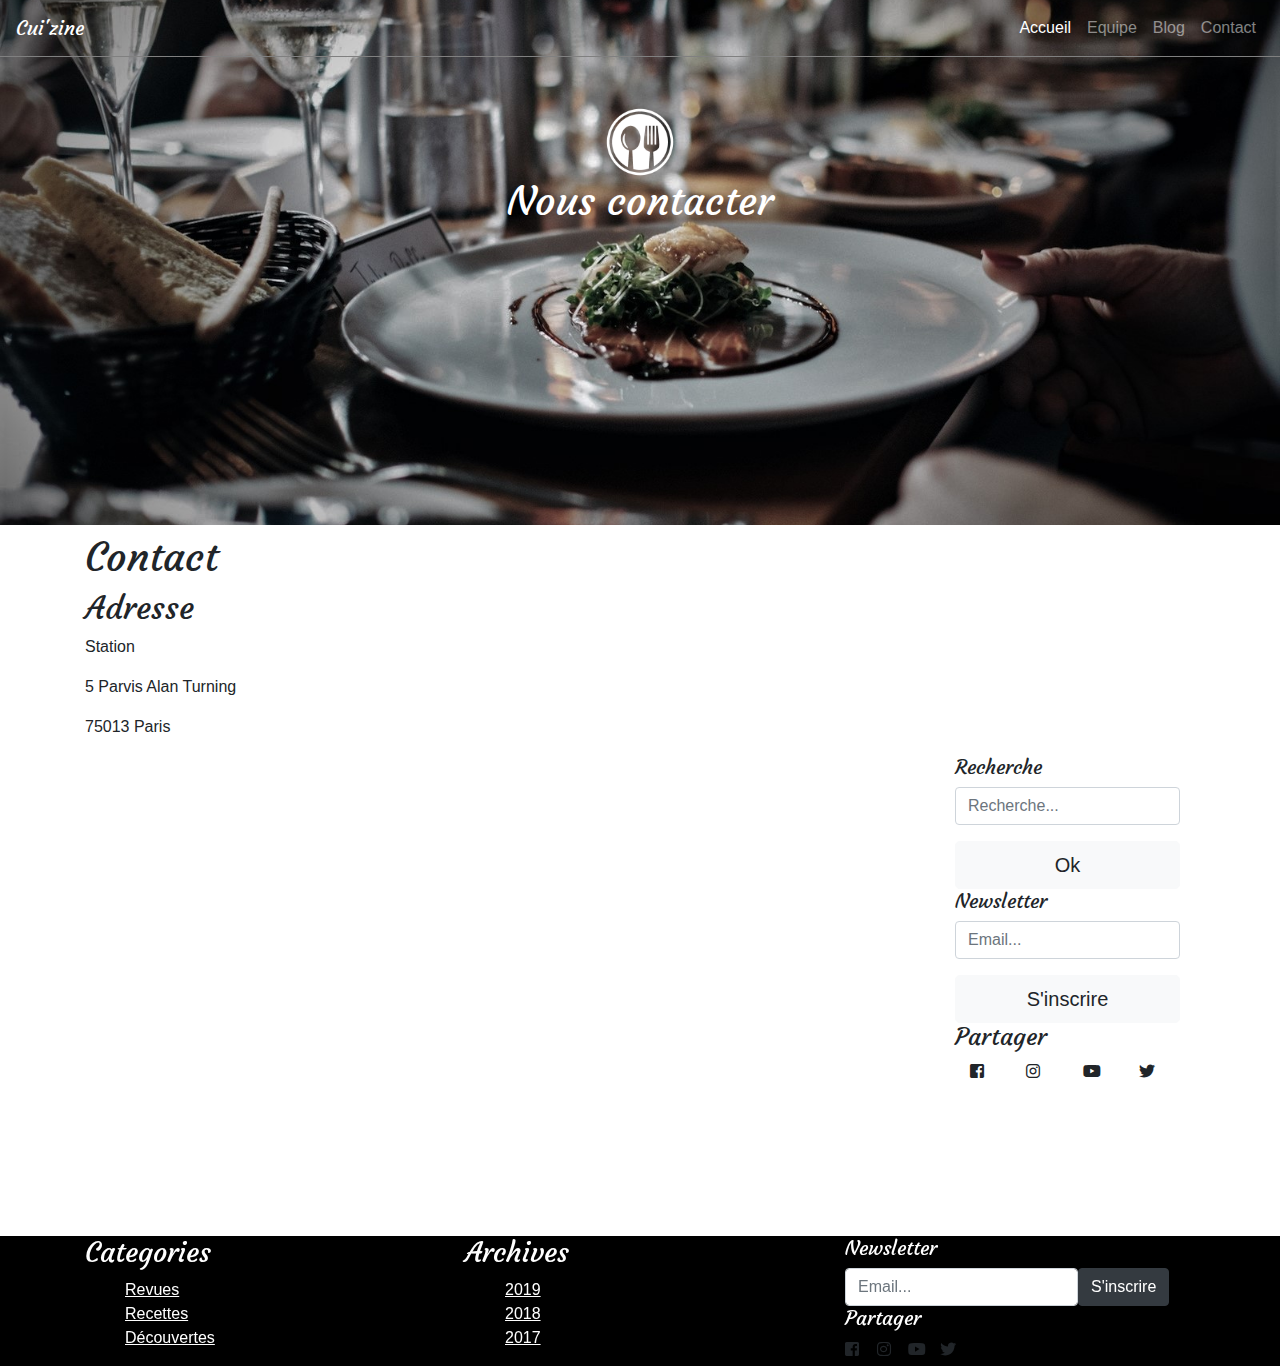
==== commit b5af17b6: "Add files via upload" ====
--- a/contact.html
+++ b/contact.html
@@ -10,6 +10,7 @@
     <link href="https://fonts.googleapis.com/css2?family=Oswald&display=swap" rel="stylesheet">
     <link href="https://fonts.googleapis.com/css2?family=Courgette&display=swap" rel="stylesheet">
 </head>
+<body>
 <header>
     <div class="header-filter"></div> <!--adding a filter-->
     <nav class="navbar navbar-expand-md navbar-dark">
@@ -25,135 +26,75 @@
             <a class="nav-item nav-link" href="#">Contact</a>
           </div>
         </div>
-      </nav>
+    </nav>
               
           <img class="headerbackground" src="./img/logo_square_white.png" alt="logo">
           <h1 class="cuisine">Nous contacter</h1>
-          
-      
       <div class="header-filter"></div> <!--adding a filter-->
 </header>
-<body>
-  <!--
-  <div class="container">
-    <div class="row one">
-      <div class="col-12 col-lg-4">
-        <h3>Contact</h3>
-        <h3>Adresse</h3>
-          <p>Station</p>
-          <p>5 Parvis Alan Turning</p>
-          <p>75013 Paris</p>          
 
-      </div>
-    </div>
-    <div class="row">
-      
-                  
-          
-          
-          
-            <div class="col-lg-8">
-            <div class="map-responsive">
-              <iframe src="https://www.google.com/maps/embed?pb=!1m14!1m12!1m3!1d10506.410987829591!2d2.2635644!3d48.827640599999995!2m3!1f0!2f0!3f0!3m2!1i1024!2i768!4f13.1!5e0!3m2!1sfr!2sfr!4v1591266158783!5m2!1sfr!2sfr" width="600" height="450" frameborder="0" style="border:0;" allowfullscreen="" aria-hidden="false" tabindex="0"></iframe>
-            </div>
-          </div>
-          
-             
-      
-      </div>
-      
-        <div class="row social-media">
-          <div class="col-9 col-lg-4 search">
-              <h5>Recherche</h5>
-              <form class="form">
-                  <div class="form-group">
-                      <label class="sr-only" for="search">Recherche</label>
-                      <input id="search" type="text" class="form-control" placeholder="Recherche...">
-                  </div>
-                  <button type="submit" class="btn btn-dark">Ok</button>
-              </form>
-          </div>
-              <div class="col-12 newsletter">
-                <h5>Newsletter</h5>
-                <form class="form">
-                    <div class="form-group">
-                        <label class="sr-only" for="newsletter-email">Email</label>
-                        <input id="newsletter-email" type="email" class="form-control" placeholder="Email...">
-                    </div>
-                    <button type="submit" class="btn btn-dark">S'inscrire</button>
-                </form>
-                </div>
-          
-        -->
-        <div class="background">
+      <div class="background">
         <div class="container">
           <div class="row">
             <div class="col-12">
-            <h1 class="courgette">Contact</h1>
-          </div>
+              <h1 class="courgette">Contact</h1>
+            </div>
           </div>
           <div class="row social-media">
-
-            
-              <div class="col-12">
-                
-                <h2 class="courgette">Adresse</h2>
-                  <p>Station</p>
-                  <p>5 Parvis Alan Turning</p>
-                  <p>75013 Paris</p>          
-        
+              <div class="col-12 col-lg-8"> <!-- add col-lg-8 when u add d-none-->   
+                  <h2 class="courgette">Adresse</h2>
+                    <p>Station</p>
+                    <p>5 Parvis Alan Turning</p>
+                    <p>75013 Paris</p>          
               </div>
-           
-
-
-              <div class="col-8 embed-responsive embed-responsive-16by9">
+              <div class="col-9 embed-responsive embed-responsive-16by9">
                 <iframe class="embed-responsive-item" src="https://www.google.com/maps/embed?pb=!1m14!1m12!1m3!1d10506.410987829591!2d2.2635644!3d48.827640599999995!2m3!1f0!2f0!3f0!3m2!1i1024!2i768!4f13.1!5e0!3m2!1sfr!2sfr!4v1591266158783!5m2!1sfr!2sfr" width="600" height="450" frameborder="0" style="border:0;" allowfullscreen="" aria-hidden="false" tabindex="0"></iframe>
               </div>
-              <div class="col-4 aside"> <!--d none-->
-                <form>
-                <div class="col-12 search">
-                    <h5 class="courgette">Recherche</h5>
-                    
-                        <div class="form-group">
+                <div class="col-3 d-none d-lg-block aside"> <!--"d-none" to hide put d-lg-block to call him back when u are in lg size-->
+                  <form>
+                    <div class="col-12 search">
+                        <h5 class="courgette">Recherche</h5>
+                          <div class="form-group">
                             <label class="sr-only" for="search">Recherche</label>
                             <input id="search" type="text" class="form-control" placeholder="Recherche...">
+                          </div>
+                          <div class="buts">
+                            <button type="submit" class=" btn btn-light btn-lg btn-block">Ok</button>
+                          </div>
+                    </div>
+                    <div class="col-12 newsletter">
+                      <h5 class="courgette espace">Newsletter</h5>   
+                        <div class="form-group">
+                          <label class="sr-only" for="newsletter-email">Email</label>
+                          <input id="newsletter-email" type="email" class="form-control" placeholder="Email...">
                         </div>
-                        <button type="submit" class=" ok btn btn-dark">Ok</button>
-                    
+                        <div class="buts"> <!--btn class i gave for css form.buts-->
+                          <button type="submit" class=" btn btn-light btn-lg btn-block">S'inscrire</button> <!--btn class i gave for css form.btn-->
+                        </div>
+                    </div>
+                  </form>
+                      <!-- search-->
+                <div class="col-12 partager">
+                  <h4 class="courgette">Partager</h4>
+                    <div class=" form-inline">
+                      <div class="col-3">
+                        <i class="fab fa-facebook-square"></i>
+                      </div>
+                      <div class="col-3">
+                        <i class="fab fa-instagram"></i>
+                      </div>
+                      <div class="col-3">
+                        <i class="fab fa-youtube"></i>
+                      </div>
+                      <div class="col-3">
+                        <i class="fab fa-twitter"></i>
+                      </div>
+                    </div>  
                 </div>
-                    <div class="col-12 newsletter">
-                      <h5 class="courgette">Newsletter</h5>
-                      
-                          <div class="form-group">
-                              <label class="sr-only" for="newsletter-email">Email</label>
-                              <input id="newsletter-email" type="email" class="form-control" placeholder="Email...">
-                          </div>
-                          <button type="submit" class="btn btn-dark">S'inscrire</button>
-                </form>
-              
-            
-          
-                    <!-- search-->
-                <h4 class="courgette">Partager</h4>
-                <div class=" form-inline">
-                  <div class="col-1">
-                    <i class="fab fa-facebook-square"></i>
-                  </div>
-                  <div class="col-1">
-                    <i class="fab fa-instagram"></i>
-                  </div>
-                  <div class="col-1">
-                    <i class="fab fa-youtube"></i>
-                  </div>
-                  <div class="col-1">
-                    <i class="fab fa-twitter"></i>
-                  </div>
-                </div>  
-            </div>
+              </div>
+          </div>
+        </div>
       </div>
-      </div>
-
-        </div>
 <div class="black">
   <footer>
     <div class="container">
--- a/css/contact.css
+++ b/css/contact.css
@@ -0,0 +1,70 @@
+/*font-family: 'Oswald', sans-serif;
+font-family: 'Courgette', cursive;
+*/ 
+
+header {
+    background-image: url("../img/header1.jpg"); /*already filtered header */
+    background-position: center;
+    background-repeat: none;
+    background-repeat: no-repeat;
+    color: white;
+    text-align: center;
+    background-size: cover;
+ 
+   
+}
+nav {
+    border-bottom: 1px grey solid;
+    position: fixed; 
+   
+
+}
+
+.cuizine {
+    font-family: 'Courgette', cursive;
+}
+.headerbackground {
+height: 70px;
+margin-top: 50px;
+}
+.cuisine {
+    padding-bottom: 300px;
+    font-family: 'Courgette', cursive;
+    
+}
+
+
+iframe {
+    margin: 20px;
+ 
+}
+footer {
+    background-color: black;
+    
+}
+footer ul li {
+    list-style-type: none;
+
+    
+}
+
+footer ul li a {
+    text-decoration: underline;
+    color: white;
+}
+body {
+    *font-family: 'Oswald', sans-serif;
+}
+    
+.courgette {
+    font-family: 'Courgette', cursive;
+}
+footer h3 {
+    color: white;
+}
+footer h5 {
+    color: white;
+}
+.black {
+    background-color: black;
+}